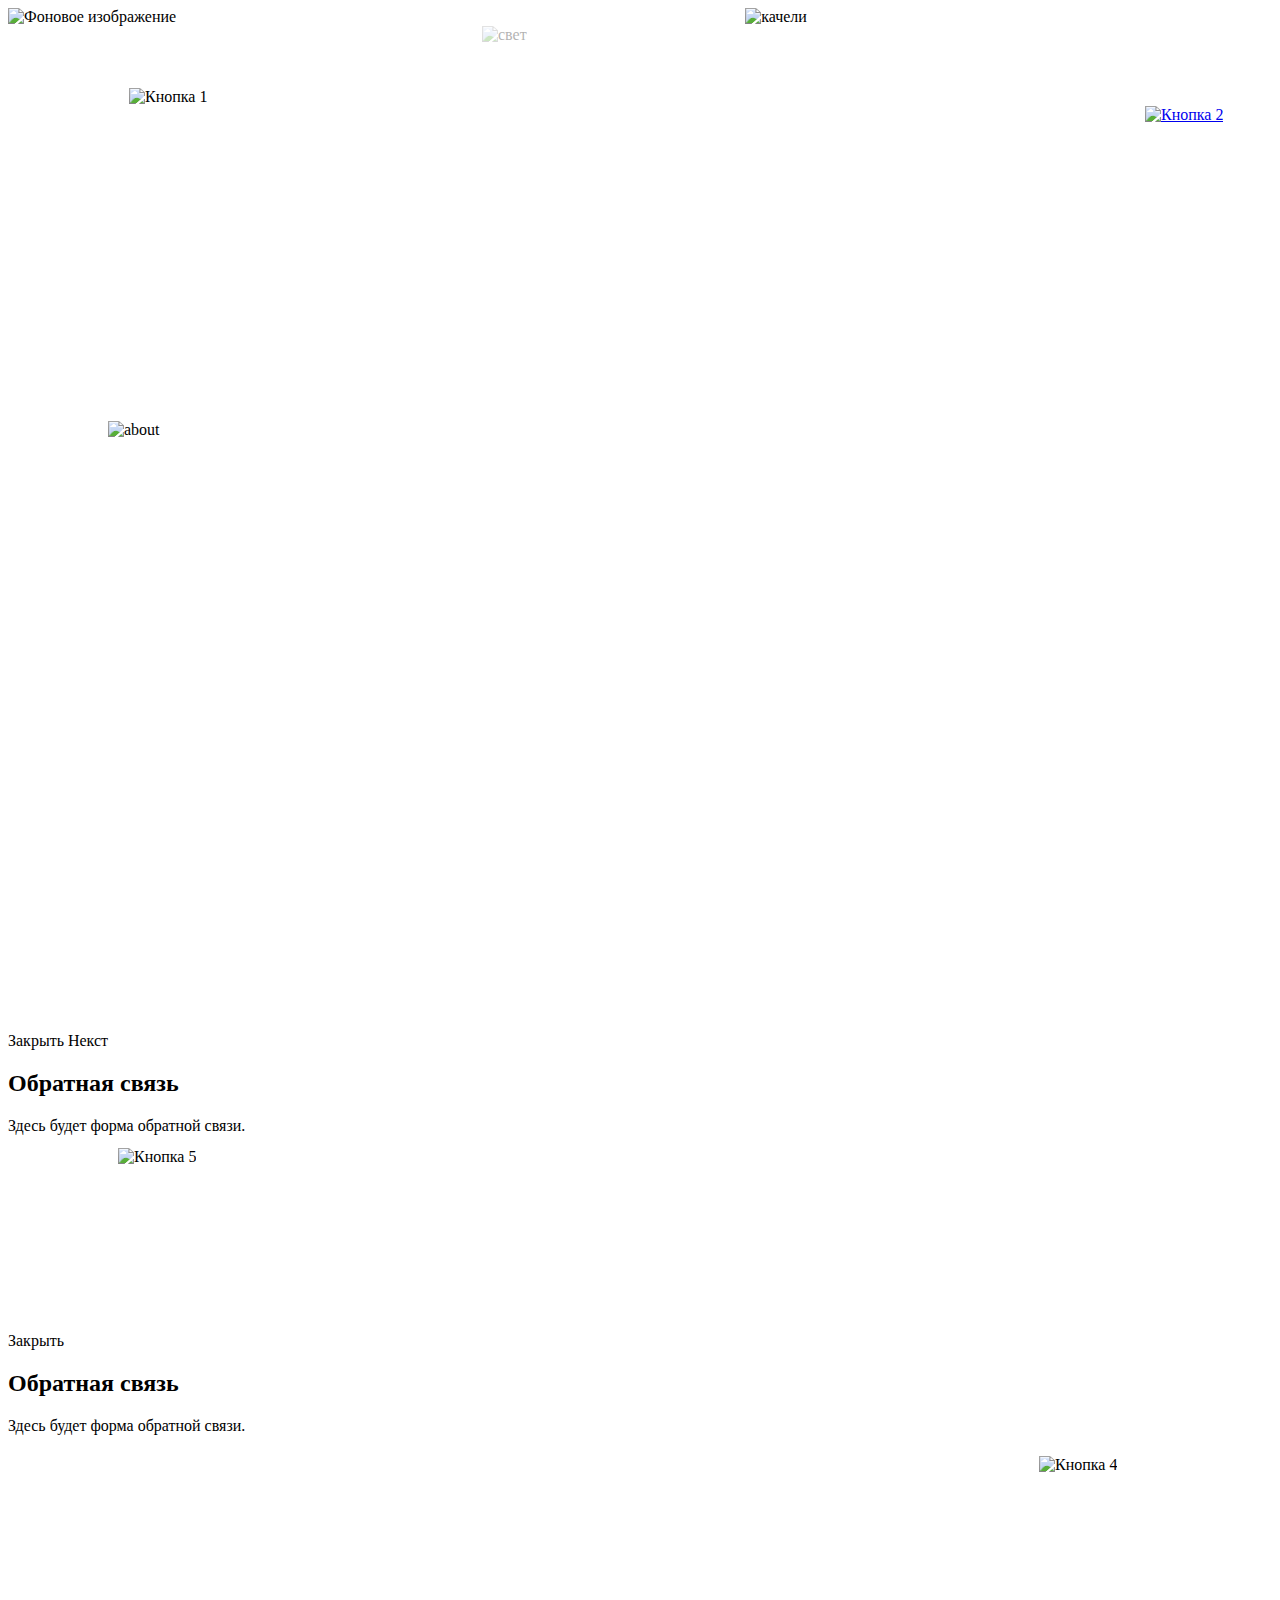
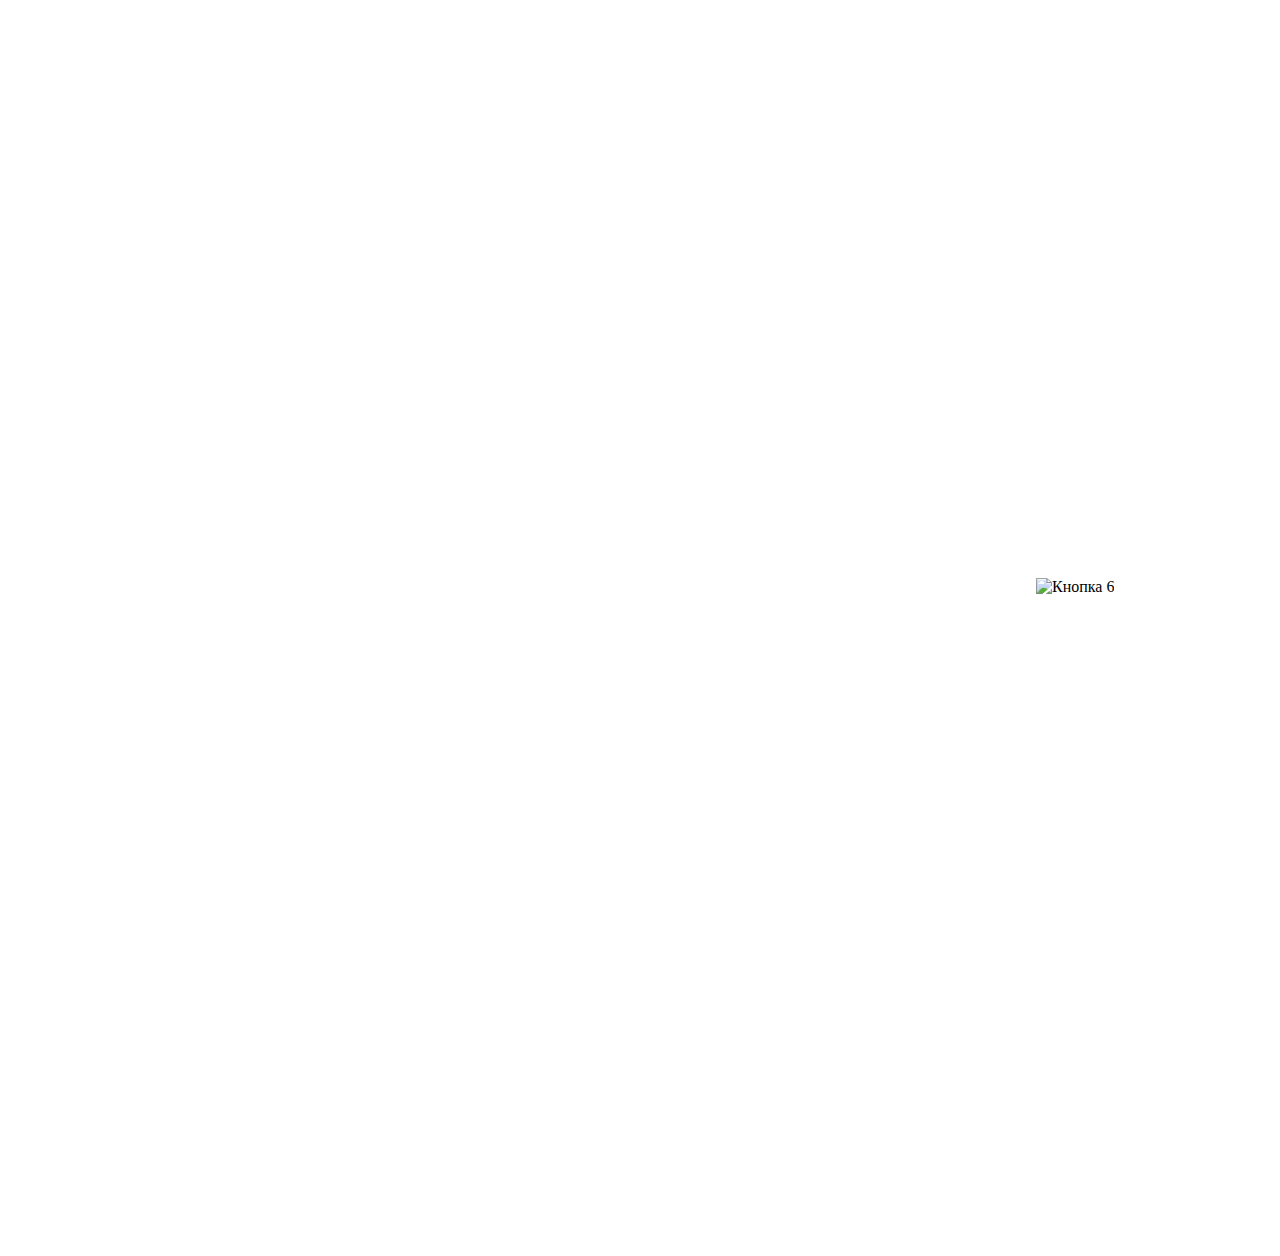
==== index.html @ d9becc58 "смена адресов в index" ====
<!DOCTYPE html>
<html lang="ru">
<head>
    <meta charset="UTF-8">
    <meta name="viewport" content="width=device-width, initial-scale=1.0">
    <title>main</title>
    <link rel="stylesheet" href="../ole-gg.github.io/main/style.css">    
    <link rel="stylesheet" href="../ole-gg.github.io/global/style_global.css">   
    <link rel="icon" href="../ole-gg.github.io/global/images/фавиконка.svg" type="image/svg">
    <link rel="stylesheet" href="../ole-gg.github.io/main/style_modal.css">
</head>
<body>
    <div class="container" style="height: 1024px;">
        <div> 
            <img src="../ole-gg.github.io/main/images/фон.jpg" alt="Фоновое изображение" class="background-image"> 
            <img src="../ole-gg.github.io/main/images/качели.gif" alt="качели" class="ka4eli" width=345px height="auto" style="margin-left: 565px;"> 
            <img src="../ole-gg.github.io/main/images/свет.gif" alt="свет" class="ka4eli" style="opacity: 0.3; margin-left: 474px;" width="auto" height=1024px> 
        </div>
         
        <div class="head">
                <img src="../ole-gg.github.io/main/images/logo.png" alt="Кнопка 1"  class="head"
                width=186.5px height="auto" style="margin-top: 44px; margin-left: 121px;">
         <a href="https://www.youtube.com/watch?v=dQw4w9WgXcQ" target="_blank" class="button-url" 
         style="margin-top: 48px; margin-left: 1137px;">
                <img src="../ole-gg.github.io/main/images/pick me.png" alt="Кнопка 2" 
                width=194px height="auto">
        </a>   
        </div>
      
                

        <div class="button-container">
            <div class="button-item">
                <img src="../ole-gg.github.io/main/images/about.png" alt="about" class="button" 
                    width="318px" height="auto" style="margin-top: 297px; margin-left: 100px;"
                    onclick="ToAnotherPage('../ole-gg.github.io/about/about.html')">
            </div>
            <div class="button-item">
                <img src="../ole-gg.github.io/main/images/contacts.png" alt="Кнопка 5" class="button" 
                    width=301px height="auto" style="margin-top: 709px; margin-left: 110px;">
            </div>
            <div class="button-item">
                <img src="../ole-gg.github.io/main/images/works.png" alt="Кнопка 4" class="button" 
                    width=304.5px height="auto" style="margin-top: 290px; margin-left: 1031px;">
            </div>
            <div class="button-item">
                <img src="../ole-gg.github.io/main/images/feedback.png" alt="Кнопка 6" class="button"
                    width=334px height="auto" style="margin-top: 704px; 
                    margin-left: 1028px;" onclick="showModal('nameModal');">
            </div>
          
            <div class="button-item">
                <div class="invert-button" style="width: 25px; height: 65px;
                margin-top: 595px; margin-left: 615px;" onclick="invertClick()">
                </div>
            </div>
        </div>
    </div>

    <!-- Модальное окно -->
    <div id="nameModal" class="modal">
        <div class="rectangle" style="width: 500px; height: 300px;" >
            <div class="modal-content">
                <span class="close" onclick="closeModal('nameModal');">Закрыть </span>
                <span class="close" onclick="showModal('messageModal'); closeModal('nameModal');"> 
                    Некст
                </span>
                <h2>Обратная связь</h2>
                <p>Здесь будет форма обратной связи.</p>
            </div>
        </div>
    </div>
    <div id="messageModal" class="modal">
        <div class="rectangle" style="width: 1000px; height: 500px;">
            <div class="modal-content">
                <span class="close" onclick="closeModal('messageModal');">Закрыть </span>
                  <h2>Обратная связь</h2>
                <p>Здесь будет форма обратной связи.</p>
            </div>
        </div>
    </div>

    <script src="../ole-gg.github.io/global/scrips_global.js" ></script>
    <script src="../ole-gg.github.io/global/script_invers.js" ></script>
</body>
</html>
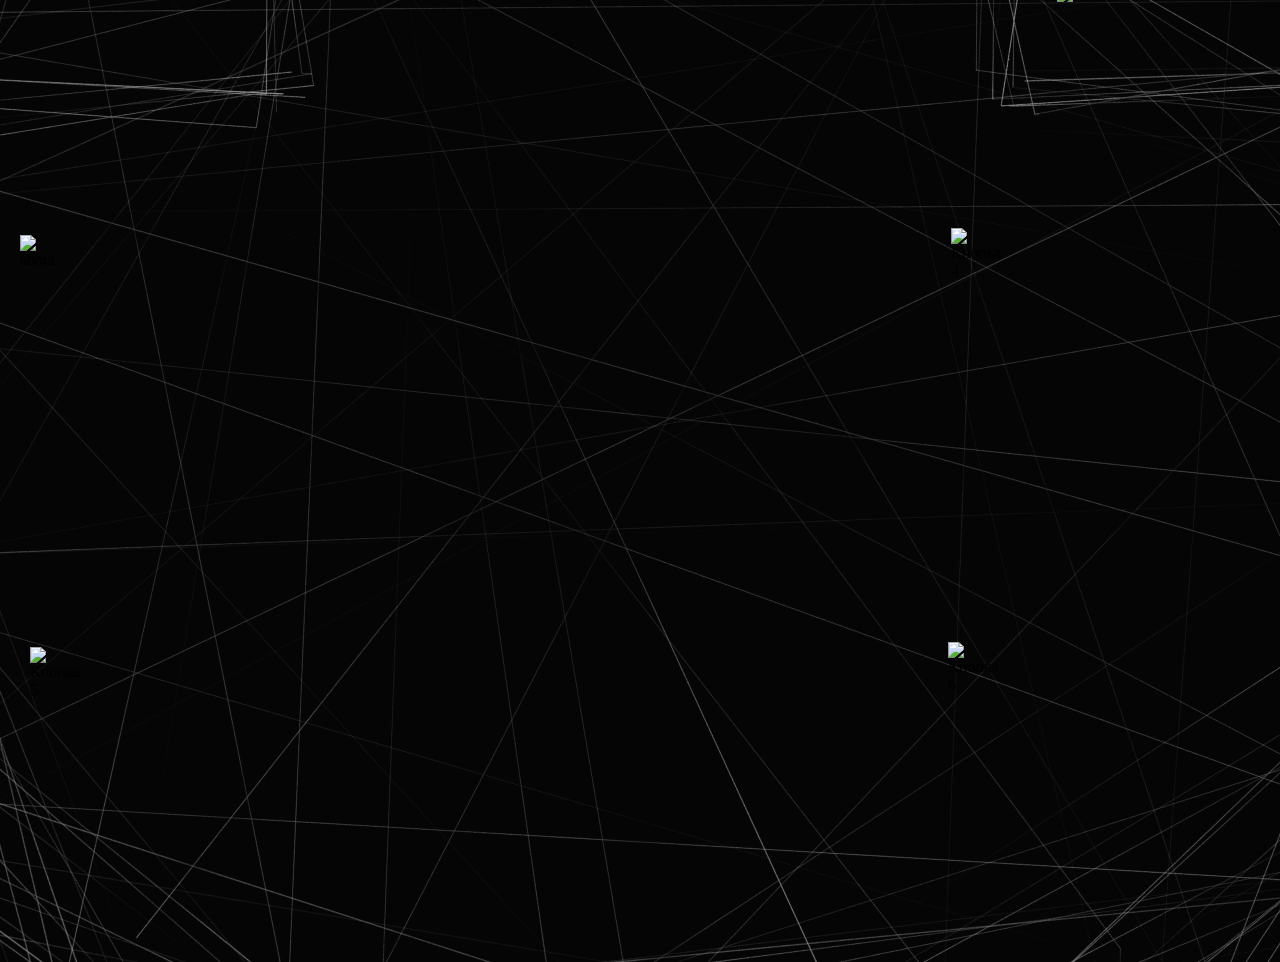
==== commit 37ac6186: "еще тест" ====
--- a/index.html
+++ b/index.html
@@ -4,15 +4,15 @@
     <meta charset="UTF-8">
     <meta name="viewport" content="width=device-width, initial-scale=1.0">
     <title>main</title>
-    <link rel="stylesheet" href="../ole-gg.github.io/main/style.css">    
-    <link rel="stylesheet" href="../ole-gg.github.io/global/style_global.css">   
-    <link rel="icon" href="../ole-gg.github.io/global/images/фавиконка.svg" type="image/svg">
-    <link rel="stylesheet" href="../ole-gg.github.io/main/style_modal.css">
+    <link rel="stylesheet" href="./main/style.css">    
+    <link rel="stylesheet" href="./global/style_global.css">   
+    <link rel="icon" href="./global/images/фавиконка.svg" type="image/svg">
+    <link rel="stylesheet" href="./main/style_modal.css">
 </head>
 <body>
     <div class="container" style="height: 1024px;">
         <div> 
-            <img src="../ole-gg.github.io/main/images/фон.jpg" alt="Фоновое изображение" class="background-image"> 
+            <img src="./main/images/фон.jpg" alt="Фоновое изображение" class="background-image"> 
             <img src="../ole-gg.github.io/main/images/качели.gif" alt="качели" class="ka4eli" width=345px height="auto" style="margin-left: 565px;"> 
             <img src="../ole-gg.github.io/main/images/свет.gif" alt="свет" class="ka4eli" style="opacity: 0.3; margin-left: 474px;" width="auto" height=1024px> 
         </div>
--- a/main/style.css
+++ b/main/style.css
@@ -0,0 +1,56 @@
+
+.background-image {
+    width:auto;
+    height: 100%; 
+    position: absolute;
+    z-index: -1; 
+   
+}
+
+.ka4eli{
+    position: absolute;
+    z-index: 1;
+    align-items: center;
+    justify-content: center;
+    
+}
+.head{
+    position: absolute;
+    z-index: 1;
+    align-items: center;
+    justify-content: center;
+    
+}
+
+
+.button-container {
+    display: flex;
+    position: absolute;
+    z-index: 2;
+    top: 0px;
+    left: 0px;
+    background-color: var(--colour-for-visual);
+}
+
+.button-item {
+    align-items: center;
+    position: absolute;
+    top: 0px;
+    left: 0px;
+    right: 0px;
+}
+
+
+.button-url:hover  {
+    content: url('images/click\ me.png'); /* Смена изображения при наведении */
+    width: 194px; /* Задаем новую ширину при наведении */
+    height: auto; /* Высота останется пропорциональной */
+    position: relative; /* Позиционирование изображения */
+    right: 0px; /* Отступ от правого края */
+    bottom: 0px;
+    top: 0px;
+    left: 0px;
+    
+}
+
+
--- a/global/style_global.css
+++ b/global/style_global.css
@@ -0,0 +1,108 @@
+@font-face {
+    font-family: 'ShadowsIntoLightTwo-Regular'; 
+    src: url('../global/fonts/Shadows-Into-Light-Two/shadowsintolighttwo-regular-webfont.woff2') 
+    format('woff2')
+}
+
+@font-face {
+    font-family: 'Play'; 
+    src: url('../global/fonts/Play/play-regular-webfont.woff2') format('woff2');
+}
+
+
+.text {
+    font-family: 'ShadowsIntoLightTwo-Regular'; /* Использование подключенного шрифта */
+    font-size: 35px; /* Размер шрифта */
+    color: #FDFDFD; /* Цвет текста */
+    z-index: 22;
+    letter-spacing: 0.06em;
+}
+
+* {
+    box-sizing: border-box;
+    margin: 0;
+    padding: 0;
+}
+
+/* Задаем глобальные переменные */
+:root {
+    --height-max: 1567px;
+    --colour-for-visual: rgba(255, 255, 255, 0.0); 
+}
+
+html{
+    height: 100%;
+    display: flex;
+    justify-content: center;
+    align-items: center;
+    background: #ff0000; /* Цвет фона */
+
+    overflow: auto; /* Включает прокрутку */
+    overflow-x: hidden; /*скролл убирает*/
+    overflow-y: hidden;
+    scroll-behavior: smooth;   
+   
+}
+
+body{
+    height: 100%;
+    display: flex;
+    justify-content: center;
+    align-items: center;
+
+}
+
+.container {
+    position: absolute;
+    z-index: -1;
+    width: 1440px;    
+   
+}
+
+
+.invert-button{
+    background-color: var(--colour-for-visual);
+    cursor: pointer; 
+    z-index: 9999; 
+    
+}
+
+.button {
+    cursor: pointer; /* Курсор в виде руки при наведении */
+    transition: opacity 0.3s ease; /* Анимация изменения прозрачности */
+    z-index: 3;
+}
+
+
+
+.button-url {
+    display: inline-block;
+    text-decoration: none; /* Убираем подчеркивание у ссылки */
+}
+
+.button:hover {
+    opacity: 0.4; /* Изменение прозрачности при наведении */
+}
+.button:active{
+    opacity: 0.1; /* Изменение прозрачности при наведении */
+}
+
+.hidden-link{
+    text-decoration: none; /* Убираем стандартное подчеркивание */
+    color: inherit; /* Устанавливаем цвет текста таким же, как у родителя */
+    cursor: pointer; /* Указывает, что это ссылка */
+    transition: opacity 0.3s ease; /* Анимация изменения прозрачности */
+}
+
+.hidden-link:hover{
+    opacity: 0.4; /* Изменение прозрачности при наведении */
+}
+
+.hidden-link:active{
+    opacity: 0.1; /* Изменение прозрачности при наведении */
+}
+
+.no-invert {
+    filter: invert(0%) !important; /* Отмена инверсии */
+    /* opacity: 0.4; */
+}--- a/main/style_modal.css
+++ b/main/style_modal.css
@@ -0,0 +1,39 @@
+/* Основные стили для модального окна */
+.modal {
+    display: none; /* Скрыто по умолчанию */
+    position: fixed; /* Окно будет поверх всего */
+    z-index: 100; /* Поверх остальных элементов */
+    left: 0;
+    top: 0;
+    width: 100%;
+    height: 100%;
+    background-color: rgba(255, 255, 255, 0.7); /* Полупрозрачный фон */
+    
+}
+.modal-content {
+    position: absolute;
+    top: 50%;
+    left: 50%;
+    transform: translate(-50%, -50%); /* Центрование */
+    
+    padding: 20px;
+    border-radius: 1px; /*скругление*/
+    z-index: 102;
+}
+
+.rectangle {
+        z-index: 101;    
+    position: absolute;        
+    top: 50%;
+    left: 50%;
+    transform: translate(-50%, -50%);
+    /*центрирование*/
+
+    background-color: #050505;   /* Цвет фона */
+    border: 0px solid black;     /* Рамка */
+}
+
+.close {
+    cursor: pointer; /* Курсор на кнопке закрытия */
+    color: red; /* Цвет для видимости */
+}
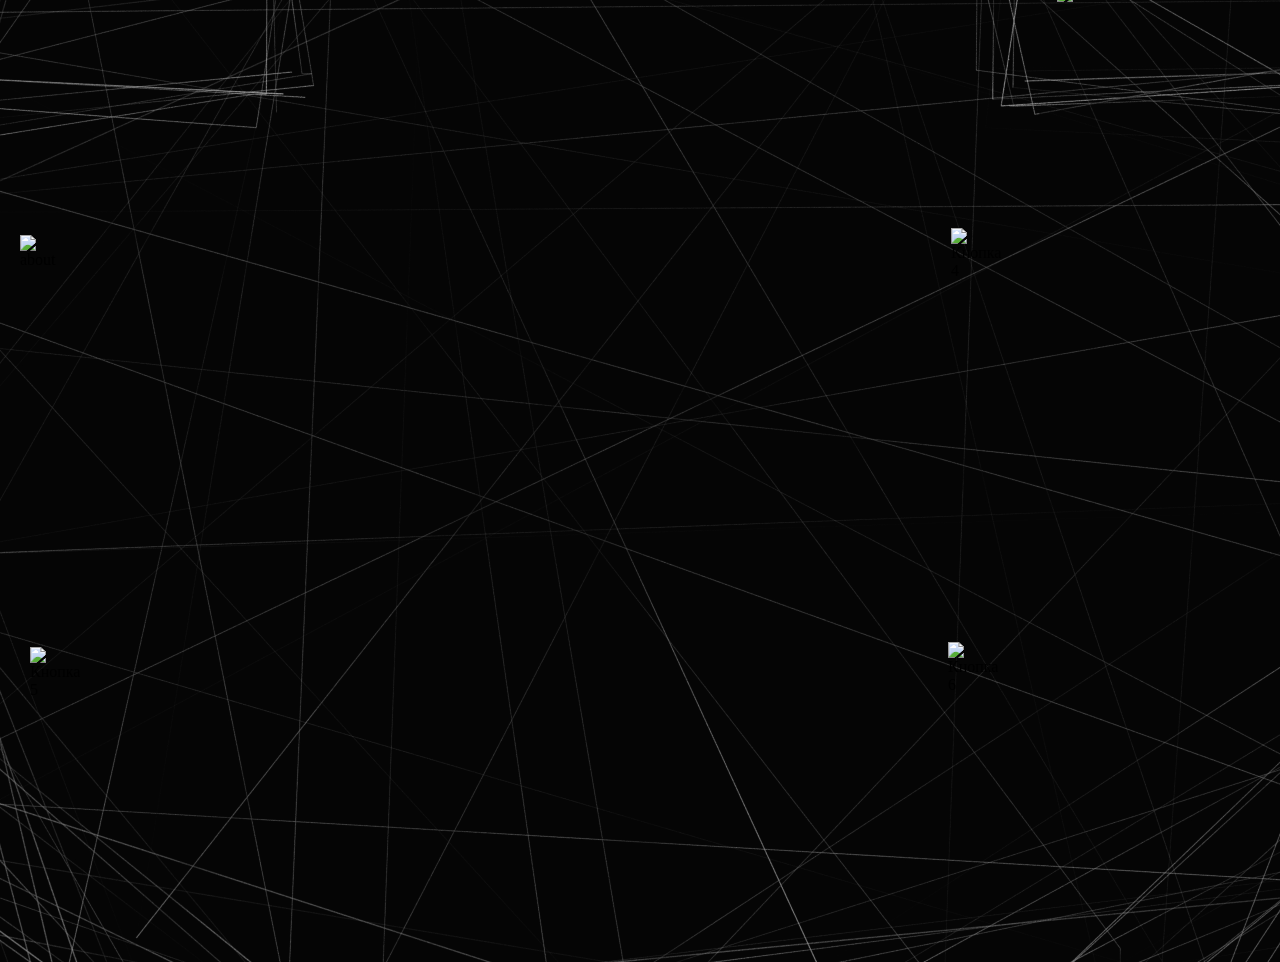
==== commit 105ab325: "и еще" ====
--- a/index.html
+++ b/index.html
@@ -80,7 +80,7 @@
         </div>
     </div>
 
-    <script src="../ole-gg.github.io/global/scrips_global.js" ></script>
-    <script src="../ole-gg.github.io/global/script_invers.js" ></script>
+    <script src="./global/scrips_global.js" ></script>
+    <script src="./global/script_invers.js" ></script>
 </body>
 </html>
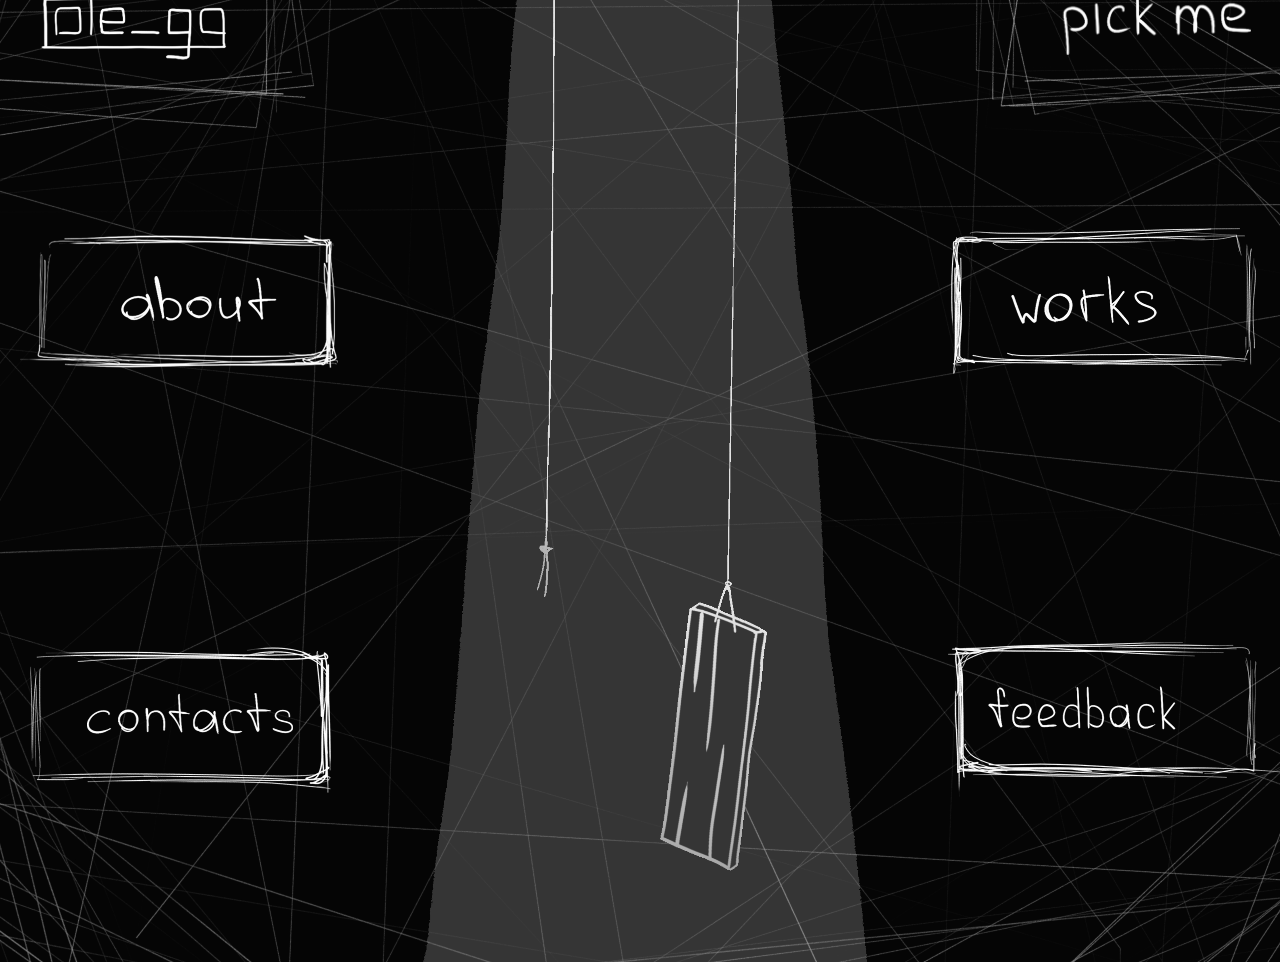
==== commit 7dbb15cb: "замена ссылок еще раз" ====
--- a/index.html
+++ b/index.html
@@ -13,16 +13,16 @@
     <div class="container" style="height: 1024px;">
         <div> 
             <img src="./main/images/фон.jpg" alt="Фоновое изображение" class="background-image"> 
-            <img src="../ole-gg.github.io/main/images/качели.gif" alt="качели" class="ka4eli" width=345px height="auto" style="margin-left: 565px;"> 
-            <img src="../ole-gg.github.io/main/images/свет.gif" alt="свет" class="ka4eli" style="opacity: 0.3; margin-left: 474px;" width="auto" height=1024px> 
+            <img src="./main/images/качели.gif" alt="качели" class="ka4eli" width=345px height="auto" style="margin-left: 565px;"> 
+            <img src="./main/images/свет.gif" alt="свет" class="ka4eli" style="opacity: 0.3; margin-left: 474px;" width="auto" height=1024px> 
         </div>
          
         <div class="head">
-                <img src="../ole-gg.github.io/main/images/logo.png" alt="Кнопка 1"  class="head"
+                <img src="./main/images/logo.png" alt="Кнопка 1"  class="head"
                 width=186.5px height="auto" style="margin-top: 44px; margin-left: 121px;">
          <a href="https://www.youtube.com/watch?v=dQw4w9WgXcQ" target="_blank" class="button-url" 
          style="margin-top: 48px; margin-left: 1137px;">
-                <img src="../ole-gg.github.io/main/images/pick me.png" alt="Кнопка 2" 
+                <img src="./main/images/pick me.png" alt="Кнопка 2" 
                 width=194px height="auto">
         </a>   
         </div>
@@ -31,20 +31,20 @@
 
         <div class="button-container">
             <div class="button-item">
-                <img src="../ole-gg.github.io/main/images/about.png" alt="about" class="button" 
+                <img src="./main/images/about.png" alt="about" class="button" 
                     width="318px" height="auto" style="margin-top: 297px; margin-left: 100px;"
-                    onclick="ToAnotherPage('../ole-gg.github.io/about/about.html')">
+                    onclick="ToAnotherPage('./about/about.html')">
             </div>
             <div class="button-item">
-                <img src="../ole-gg.github.io/main/images/contacts.png" alt="Кнопка 5" class="button" 
+                <img src="./main/images/contacts.png" alt="Кнопка 5" class="button" 
                     width=301px height="auto" style="margin-top: 709px; margin-left: 110px;">
             </div>
             <div class="button-item">
-                <img src="../ole-gg.github.io/main/images/works.png" alt="Кнопка 4" class="button" 
+                <img src="./main/images/works.png" alt="Кнопка 4" class="button" 
                     width=304.5px height="auto" style="margin-top: 290px; margin-left: 1031px;">
             </div>
             <div class="button-item">
-                <img src="../ole-gg.github.io/main/images/feedback.png" alt="Кнопка 6" class="button"
+                <img src="./main/images/feedback.png" alt="Кнопка 6" class="button"
                     width=334px height="auto" style="margin-top: 704px; 
                     margin-left: 1028px;" onclick="showModal('nameModal');">
             </div>
--- a/global/style_global.css
+++ b/global/style_global.css
@@ -1,12 +1,12 @@
 @font-face {
     font-family: 'ShadowsIntoLightTwo-Regular'; 
-    src: url('../global/fonts/Shadows-Into-Light-Two/shadowsintolighttwo-regular-webfont.woff2') 
+    src: url('./fonts/Shadows-Into-Light-Two/shadowsintolighttwo-regular-webfont.woff2') 
     format('woff2')
 }
 
 @font-face {
     font-family: 'Play'; 
-    src: url('../global/fonts/Play/play-regular-webfont.woff2') format('woff2');
+    src: url('./fonts/Play/play-regular-webfont.woff2') format('woff2');
 }
 
 
@@ -84,7 +84,7 @@
     opacity: 0.4; /* Изменение прозрачности при наведении */
 }
 .button:active{
-    opacity: 0.1; /* Изменение прозрачности при наведении */
+    opacity: 0.1; 
 }
 
 .hidden-link{
